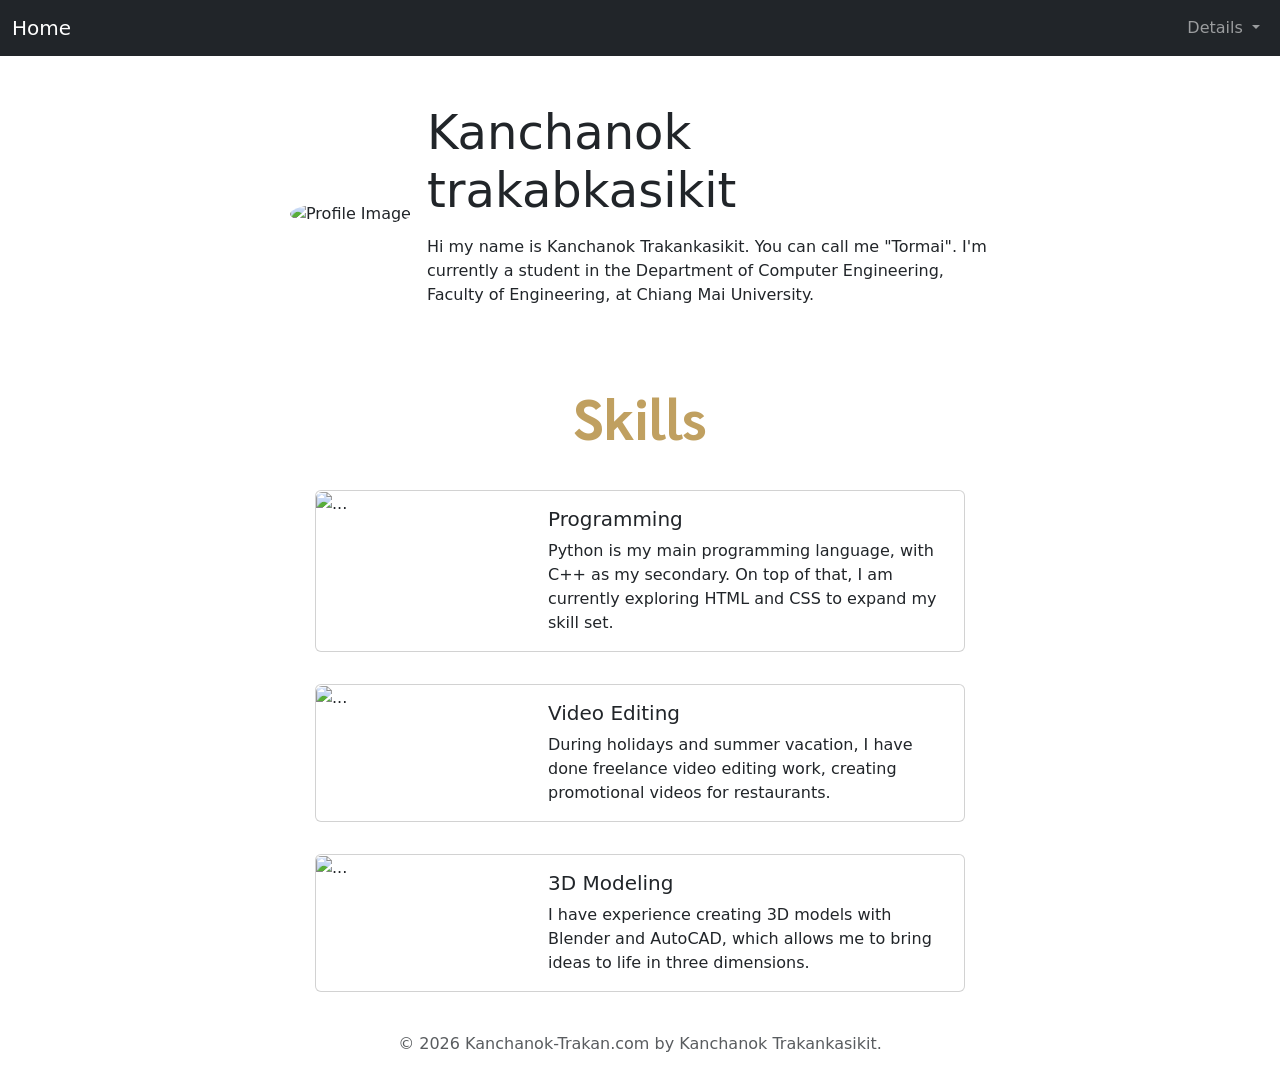
==== index.html @ d985106c "Add files via upload" ====
<!DOCTYPE html>
<html lang="en">
  <head>
    <meta charset="UTF-8" />
    <meta name="viewport" content="width=device-width, initial-scale=1.0" />
    <title>My Portfolio</title>
     <link rel="stylesheet" href="style.css"/>
    <script src="https://cdn.jsdelivr.net/npm/bootstrap@5.3.3/dist/js/bootstrap.bundle.min.js" integrity="sha384-YvpcrYf0tY3lHB60NNkmXc5s9fDVZLESaAA55NDzOxhy9GkcIdslK1eN7N6jIeHz" crossorigin="anonymous"></script>
    <link href="https://cdn.jsdelivr.net/npm/bootstrap@5.3.3/dist/css/bootstrap.min.css" rel="stylesheet" integrity="sha384-QWTKZyjpPEjISv5WaRU9OFeRpok6YctnYmDr5pNlyT2bRjXh0JMhjY6hW+ALEwIH" crossorigin="anonymous">
    <link href="https://fonts.googleapis.com/css2?family=Sarabun&display=swap" rel="stylesheet">
  </head>
  <body>
    <nav class="navbar navbar-expand-lg navbar-dark bg-dark">
      <div class="container-fluid">
        <a class="navbar-brand" href="index.html">Home</a>
        <button class="navbar-toggler" type="button" data-bs-toggle="collapse" data-bs-target="#navbarNavDropdown" aria-controls="navbarNavDropdown" aria-expanded="false" aria-label="Toggle navigation">
          <span class="navbar-toggler-icon"></span>
        </button>
        <div class="collapse navbar-collapse" id="navbarNavDropdown">
          <ul class="navbar-nav ms-auto">
            <li class="nav-item dropdown">
              <a class="nav-link dropdown-toggle" href="#" role="button" data-bs-toggle="dropdown" aria-expanded="false">
                Details
              </a>
              <ul class="dropdown-menu dropdown-menu-end">
                <li><a class="dropdown-item" href="index.html">Home</a></li>
                <li><a class="dropdown-item" href="favorit.html">Favorite</a></li>
                <li><a class="dropdown-item" href="gallery.html">Gallery</a></li>
                <li><a class="dropdown-item" href="contact.html">Contact</a></li>
              </ul>
            </li>
          </ul>
        </div>
      </div>
    </nav>

    <div class="d-flex flex-nowrap align-items-center mx-auto gap-3 mt-5" style="max-width: 700px">
  <div class="flex-shrink-0">
    <img src="https://cpe207.github.io/images/326305789_911659300247701_4224831404540076542_n.jpg"
      class="rounded-circle"
      width="200"
      height="200"
      style="object-fit: cover"
      alt="Profile Image"
    />
  </div>
  <div style="flex: 1; min-width: 0;">
    <div class="display-5 mb-3">Kanchanok trakabkasikit</div>
    <p>Hi my name is Kanchanok Trakankasikit. You can call me "Tormai". I'm currently a student in the Department of Computer Engineering, Faculty of Engineering, at Chiang Mai University.</p>
  </div>
</div>
  </body>
<body>
   <h2 class="center-h">Skills</h2>
   <div class="d-flex flex-wrap gap-3 justify-content-center mt-4">
   <div class="card mb-3" style="max-width: 650px;">
  <div class="row g-0">
    <div class="col-md-4">
      <img src="https://www.law-right.com/wp-content/uploads/2016/02/java-adv.jpg" class="img-fluid rounded-start" alt="...">
    </div>
    <div class="col-md-8">
      <div class="card-body">
        <h5 class="card-title">Programming</h5>
        <p class="card-text">Python is my main programming language, with C++ as my secondary. On top of that, I am currently exploring HTML and CSS to expand my skill set.</p>
      </div>
    </div>
  </div>
</div>
 <div class="card mb-3" style="max-width: 650px;">
  <div class="row g-0">
    <div class="col-md-4">
      <img src="https://sm.pcmag.com/pcmag_me/gallery/t/the-best-o/the-best-online-video-editors-for-2026_d4br.jpg" class="img-fluid rounded-start" alt="..."style="height: 150px; object-fit: cover;">
    </div>
    <div class="col-md-8">
      <div class="card-body">
        <h5 class="card-title">Video Editing</h5>
        <p class="card-text">During holidays and summer vacation, I have done freelance video editing work, creating promotional videos for restaurants.</p>
      </div>
    </div>
  </div>
</div>
 <div class="card mb-3" style="max-width: 650px;">
  <div class="row g-0">
    <div class="col-md-4">
      <img src="https://encrypted-tbn0.gstatic.com/images?q=tbn:ANd9GcSKVvnnAaNpV25gaNYjt_n8cu6b6MBEoJLZK1k5Igk9sJ8BNjF09BBZNIc&s=10"class="card-img-top" alt="..." style="height: 150px; object-fit: cover;">
    </div>
    <div class="col-md-8">
      <div class="card-body">
        <h5 class="card-title">3D Modeling</h5>
        <p class="card-text">I have experience creating 3D models with Blender and AutoCAD, which allows me to bring ideas to life in three dimensions.</p>
      </div>
    </div>
  </div>
</div>
</div>
  <p class="text-center text-muted m-4">
      © 2026 Kanchanok-Trakan.com by Kanchanok Trakankasikit.
    </p>
</body>
</html>
---- style.css ----
.center-h {
  text-align: center;
  font-family: 'Sarabun', sans-serif;
  color: #c0a060;
  margin-top: 60px;
  margin-bottom: 40px;
  font-weight: bold;
  font-size: 3.5rem;
}
.skills {
  width: 500px;
  margin-left: auto;
  margin-right: auto;
  padding: 1rem;
  margin-bottom: 10px;
}
.body{
  width: 500px;
  margin-left: auto;
  margin-right: auto;
  padding: 1rem;
  margin-bottom: 10px;
}
.contact{
  color: #c0a060; 
  font-weight: 500; 
  white-space: nowrap;
}
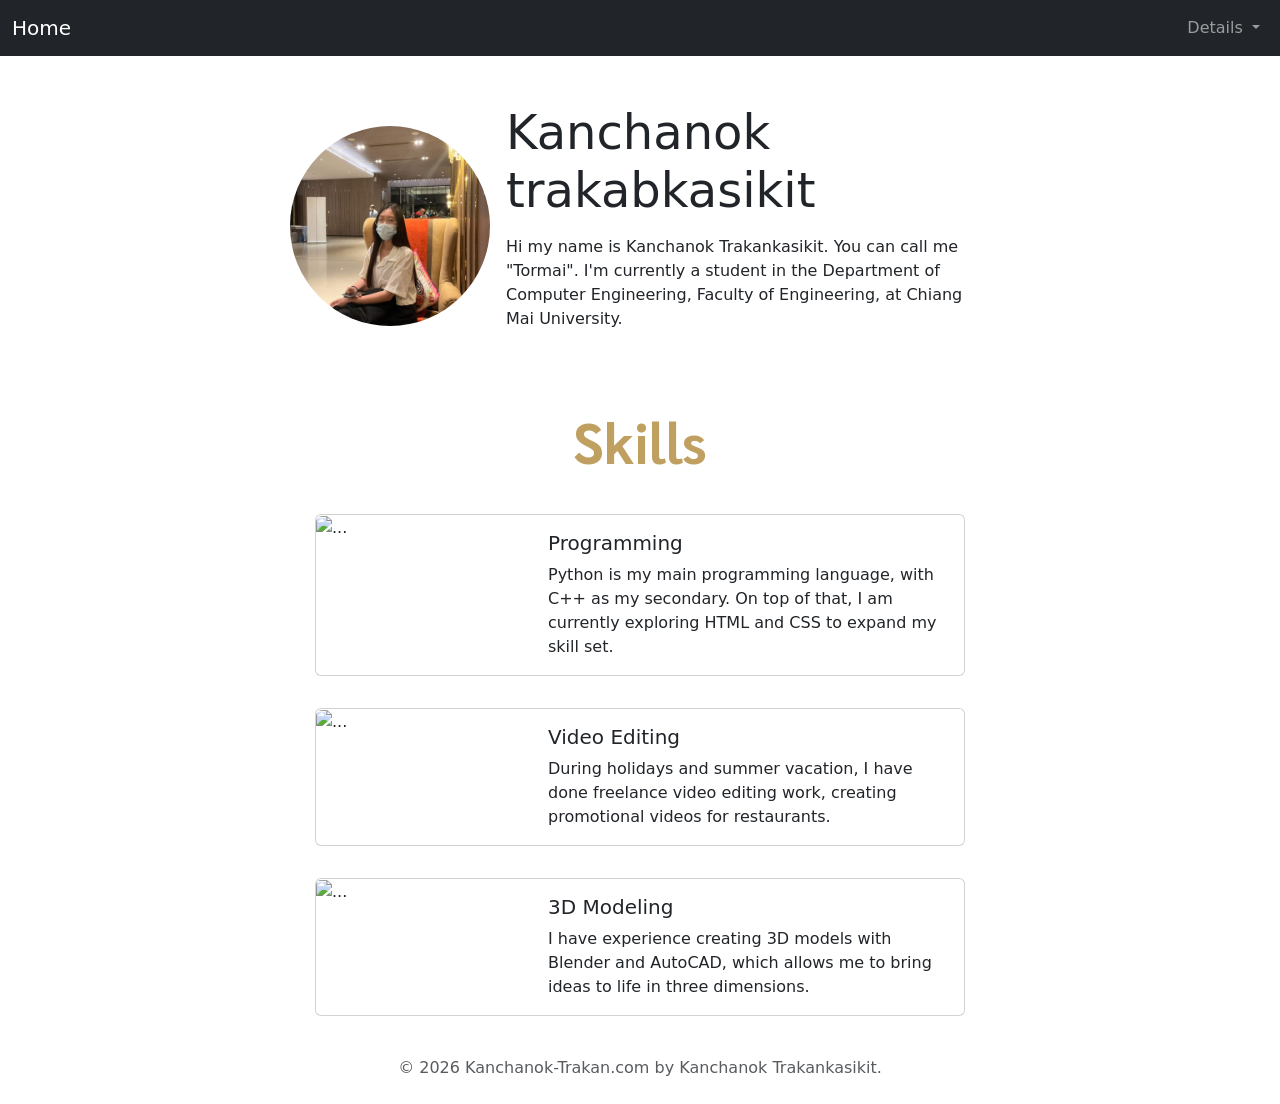
==== commit d80e6107: "Add files via upload" ====
--- a/index.html
+++ b/index.html
@@ -36,7 +36,7 @@
 
     <div class="d-flex flex-nowrap align-items-center mx-auto gap-3 mt-5" style="max-width: 700px">
   <div class="flex-shrink-0">
-    <img src="https://cpe207.github.io/images/326305789_911659300247701_4224831404540076542_n.jpg"
+   <img src="https://cpe207-2569.github.io/lab03-kanchanok1417-oss/326305789_911659300247701_4224831404540076542_n.jpg"
       class="rounded-circle"
       width="200"
       height="200"
